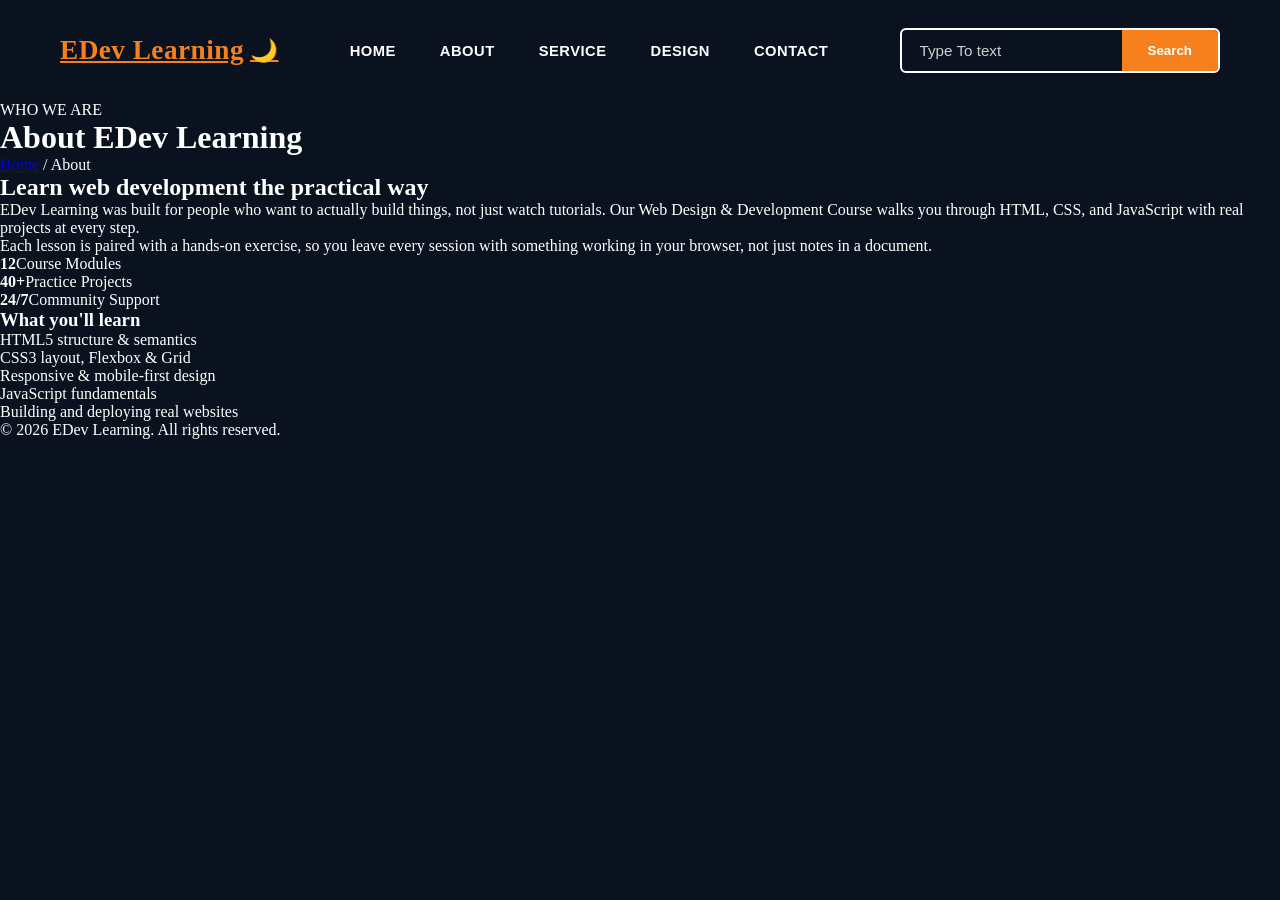
==== html/about.html @ 16021293 "Add HTML Pages" ====
<!DOCTYPE html>
<html lang="km">
<head>
<meta charset="UTF-8">
<meta name="viewport" content="width=device-width, initial-scale=1.0">
<title>About | EDev Learning</title>
<link rel="stylesheet" href="../css/style.css">
</head>
<body>

<nav class="navbar">
  <a href="../index.html" class="logo">EDev Learning <span class="moon">🌙</span></a>
  <ul class="nav-links">
    <li><a href="../index.html">HOME</a></li>
    <li><a href="about.html" class="active">ABOUT</a></li>
    <li><a href="service.html">SERVICE</a></li>
    <li><a href="design.html">DESIGN</a></li>
    <li><a href="contact.html">CONTACT</a></li>
  </ul>
  <form class="search-box" role="search" onsubmit="return false;">
    <input type="text" placeholder="Type To text" aria-label="Search">
    <button type="submit">Search</button>
  </form>
</nav>

<div class="page">
  <div class="page-banner">
    <div class="eyebrow">WHO WE ARE</div>
    <h1>About EDev Learning</h1>
    <p class="crumbs"><a href="../index.html">Home</a> / About</p>
  </div>

  <div class="container">
    <div class="about-grid">
      <div class="about-text">
        <h2>Learn web development the practical way</h2>
        <p>EDev Learning was built for people who want to actually build things, not just watch tutorials. Our Web Design &amp; Development Course walks you through HTML, CSS, and JavaScript with real projects at every step.</p>
        <p>Each lesson is paired with a hands-on exercise, so you leave every session with something working in your browser, not just notes in a document.</p>
        <div class="stat-row">
          <div class="stat"><strong>12</strong><span>Course Modules</span></div>
          <div class="stat"><strong>40+</strong><span>Practice Projects</span></div>
          <div class="stat"><strong>24/7</strong><span>Community Support</span></div>
        </div>
      </div>
      <div class="about-card">
        <h3>What you'll learn</h3>
        <ul>
          <li>HTML5 structure &amp; semantics</li>
          <li>CSS3 layout, Flexbox &amp; Grid</li>
          <li>Responsive &amp; mobile-first design</li>
          <li>JavaScript fundamentals</li>
          <li>Building and deploying real websites</li>
        </ul>
      </div>
    </div>
  </div>
</div>

<footer class="site-footer">
  &copy; 2026 EDev Learning. All rights reserved.
</footer>

</body>
</html>
---- css/style.css ----
:root{
    --orange:#f7801e;
    --orange-dark:#e56f10;
    --navy-top:#0d1b2e;
    --navy-bottom:#1c3a56;
    --panel:#131313;
    --white:#ffffff;
  }
  *{box-sizing:border-box;margin:0;padding:0;}
  html{scroll-behavior:smooth;}
  body{
    font-family:'Georgia','Times New Roman',serif;
    background:#0a1220;
    color:var(--white);
    overflow-x:hidden;
  }

  /* ===== HERO / BACKGROUND ===== */
  .hero{
    position:relative;
    min-height:100vh;
    background:
      radial-gradient(1.5px 1.5px at 20% 15%, #fff 100%, transparent),
      radial-gradient(1px 1px at 40% 8%, #fff 100%, transparent),
      radial-gradient(1.5px 1.5px at 60% 20%, #fff 100%, transparent),
      radial-gradient(1px 1px at 80% 10%, #fff 100%, transparent),
      radial-gradient(1.5px 1.5px at 10% 30%, #fff 100%, transparent),
      radial-gradient(1px 1px at 90% 25%, #fff 100%, transparent),
      radial-gradient(1.5px 1.5px at 30% 5%, #fff 100%, transparent),
      radial-gradient(1px 1px at 70% 35%, #fff 100%, transparent),
      radial-gradient(1px 1px at 50% 40%, #fff 100%, transparent),
      radial-gradient(1.5px 1.5px at 15% 45%, #fff 100%, transparent),
      linear-gradient(180deg, var(--navy-top) 0%, #16304a 55%, var(--navy-bottom) 70%, #0a1220 100%);
    overflow:hidden;
  }

  /* ground / water line */
  .horizon{
    position:absolute;
    left:0; right:0;
    top:62%;
    height:1px;
    background:#000;
    opacity:.4;
    z-index:2;
  }
  .ground{
    position:absolute;
    left:0; right:0;
    top:62%;
    height:6%;
    background:linear-gradient(180deg,#0e1a10 0%, #050a06 100%);
    clip-path:polygon(0 40%, 100% 10%, 100% 100%, 0% 100%);
    z-index:2;
  }
  .water{
    position:absolute;
    left:0; right:0;
    top:68%;
    bottom:0;
    background:linear-gradient(180deg,#12283d 0%, #0a1a2b 100%);
    z-index:1;
  }

  /* tree */
  .tree-wrap{
    position:absolute;
    left:48%;
    top:30%;
    width:180px;
    height:340px;
    z-index:3;
    transform:translateX(-50%);
  }
  .tree{
    width:100%;height:100%;
    fill:#0a0705;
  }
  .tree-reflection{
    position:absolute;
    left:48%;
    top:calc(68% - 2px);
    width:180px;
    height:170px;
    transform:translateX(-50%) scaleY(-1);
    z-index:1;
    opacity:.35;
    filter:blur(1px);
    mask-image:linear-gradient(180deg, rgba(0,0,0,.8), transparent 90%);
    -webkit-mask-image:linear-gradient(180deg, rgba(0,0,0,.8), transparent 90%);
  }
  .tree-reflection svg{width:100%;height:auto;fill:#050a10;}

  /* ===== NAVBAR ===== */
  .navbar{
    position:relative;
    z-index:10;
    display:flex;
    align-items:center;
    justify-content:space-between;
    padding:28px 60px;
    flex-wrap:wrap;
    gap:20px;
  }
  .logo{
    display:flex;
    align-items:center;
    gap:6px;
    font-size:1.7rem;
    font-weight:800;
    color:var(--orange);
    letter-spacing:.5px;
    white-space:nowrap;
  }
  .logo span.moon{
    font-size:1.4rem;
  }
  .nav-links{
    display:flex;
    gap:44px;
    list-style:none;
    font-family:Arial, Helvetica, sans-serif;
  }
  .nav-links a{
    color:var(--white);
    text-decoration:none;
    font-weight:700;
    font-size:.92rem;
    letter-spacing:.5px;
    transition:color .2s ease;
  }
  .nav-links a:hover, .nav-links a:focus-visible{
    color:var(--orange);
  }
  .search-box{
    display:flex;
    border:2px solid var(--white);
    border-radius:6px;
    overflow:hidden;
  }
  .search-box input{
    background:transparent;
    border:none;
    outline:none;
    color:var(--white);
    padding:12px 18px;
    font-family:Arial, Helvetica, sans-serif;
    font-size:.95rem;
    width:220px;
  }
  .search-box input::placeholder{color:#cfcfcf;}
  .search-box button{
    background:var(--orange);
    color:var(--white);
    border:none;
    padding:12px 26px;
    font-weight:700;
    font-family:Arial, Helvetica, sans-serif;
    cursor:pointer;
    transition:background .2s ease;
  }
  .search-box button:hover{background:var(--orange-dark);}

  /* ===== HERO CONTENT ===== */
  .hero-content{
    position:relative;
    z-index:10;
    display:flex;
    justify-content:space-between;
    align-items:flex-start;
    padding:70px 60px 120px;
    gap:40px;
    flex-wrap:wrap;
  }
  .hero-text{
    max-width:720px;
    padding-top:40px;
  }
  .hero-text h1{
    font-size:3.4rem;
    line-height:1.15;
    font-weight:700;
  }
  .hero-text h1 .accent{
    color:var(--orange);
  }
  .hero-text p{
    font-family:Arial, Helvetica, sans-serif;
    font-size:1.15rem;
    line-height:1.7;
    color:#e7e7e7;
    max-width:640px;
    margin-top:24px;
  }
  .join-btn{
    display:inline-block;
    margin-top:36px;
    background:var(--orange);
    color:#1a1a1a;
    font-family:Arial, Helvetica, sans-serif;
    font-weight:700;
    letter-spacing:.5px;
    padding:18px 44px;
    border-radius:6px;
    text-decoration:none;
    border:none;
    cursor:pointer;
    transition:transform .2s ease, background .2s ease;
  }
  .join-btn:hover{background:var(--orange-dark); transform:translateY(-2px);}

  /* ===== LOGIN CARD ===== */
  .login-card{
    background:var(--panel);
    border-radius:14px;
    padding:34px;
    width:380px;
    flex-shrink:0;
    box-shadow:0 25px 60px rgba(0,0,0,.5);
  }
  .login-tab{
    background:var(--white);
    color:var(--orange);
    text-align:center;
    font-weight:700;
    font-size:1.2rem;
    padding:16px;
    border-radius:8px;
    margin-bottom:34px;
    font-family:Arial, Helvetica, sans-serif;
  }
  .field{
    margin-bottom:26px;
  }
  .field label{
    display:block;
    font-family:Arial, Helvetica, sans-serif;
    color:#e0e0e0;
    font-size:1rem;
    margin-bottom:10px;
  }
  .field input{
    width:100%;
    background:transparent;
    border:none;
    border-bottom:1px solid var(--orange);
    color:var(--white);
    padding:6px 2px 12px;
    font-family:Arial, Helvetica, sans-serif;
    font-size:.95rem;
    outline:none;
  }
  .field input::placeholder{color:transparent;}
  .field input:focus{border-bottom-color:var(--white);}
  .login-btn{
    width:100%;
    background:var(--orange);
    color:#1a1a1a;
    font-family:Arial, Helvetica, sans-serif;
    font-weight:700;
    font-size:1.05rem;
    padding:16px;
    border:none;
    border-radius:8px;
    cursor:pointer;
    margin-top:6px;
    transition:background .2s ease;
  }
  .login-btn:hover{background:var(--orange-dark);}
  .signup-line{
    text-align:center;
    font-family:Arial, Helvetica, sans-serif;
    color:#cfcfcf;
    margin-top:22px;
    font-size:.95rem;
  }
  .signup-line a{
    color:var(--orange);
    text-decoration:none;
    font-weight:700;
  }
  .signup-line a:hover{text-decoration:underline;}
  .or-line{
    text-align:center;
    color:#bdbdbd;
    font-family:Arial, Helvetica, sans-serif;
    font-size:.9rem;
    margin-top:26px;
  }
  .socials{
    display:flex;
    justify-content:center;
    gap:18px;
    margin-top:18px;
  }
  .socials a{
    width:42px;
    height:42px;
    border-radius:50%;
    background:transparent;
    border:1px solid #444;
    display:flex;
    align-items:center;
    justify-content:center;
    color:var(--white);
    text-decoration:none;
    transition:background .2s ease, border-color .2s ease;
  }
  .socials a:hover{background:var(--orange); border-color:var(--orange); color:#1a1a1a;}
  .socials svg{width:20px;height:20px;fill:currentColor;}

  /* ===== RESPONSIVE ===== */
  @media(max-width:1100px){
    .hero-content{flex-direction:column; align-items:center;}
    .hero-text{padding-top:0; text-align:center;}
    .hero-text p{margin-left:auto;margin-right:auto;}
    .join-btn{display:block; margin-left:auto; margin-right:auto; width:max-content;}
  }
  @media(max-width:820px){
    .navbar{padding:20px 24px; justify-content:center; text-align:center;}
    .nav-links{gap:20px; justify-content:center;}
    .search-box{width:100%; max-width:400px;}
    .search-box input{width:100%;}
    .hero-content{padding:40px 24px 80px;}
    .hero-text h1{font-size:2.3rem;}
    .login-card{width:100%; max-width:380px;}
    .tree-wrap{width:120px; height:220px; top:26%;}
    .tree-reflection{width:120px;height:110px;}
  }
  @media(max-width:480px){
    .logo{font-size:1.5rem;}
    .nav-links{display:none;}
    .hero-text h1{font-size:1.8rem;}
  }

  :focus-visible{outline:2px solid var(--orange); outline-offset:2px;}
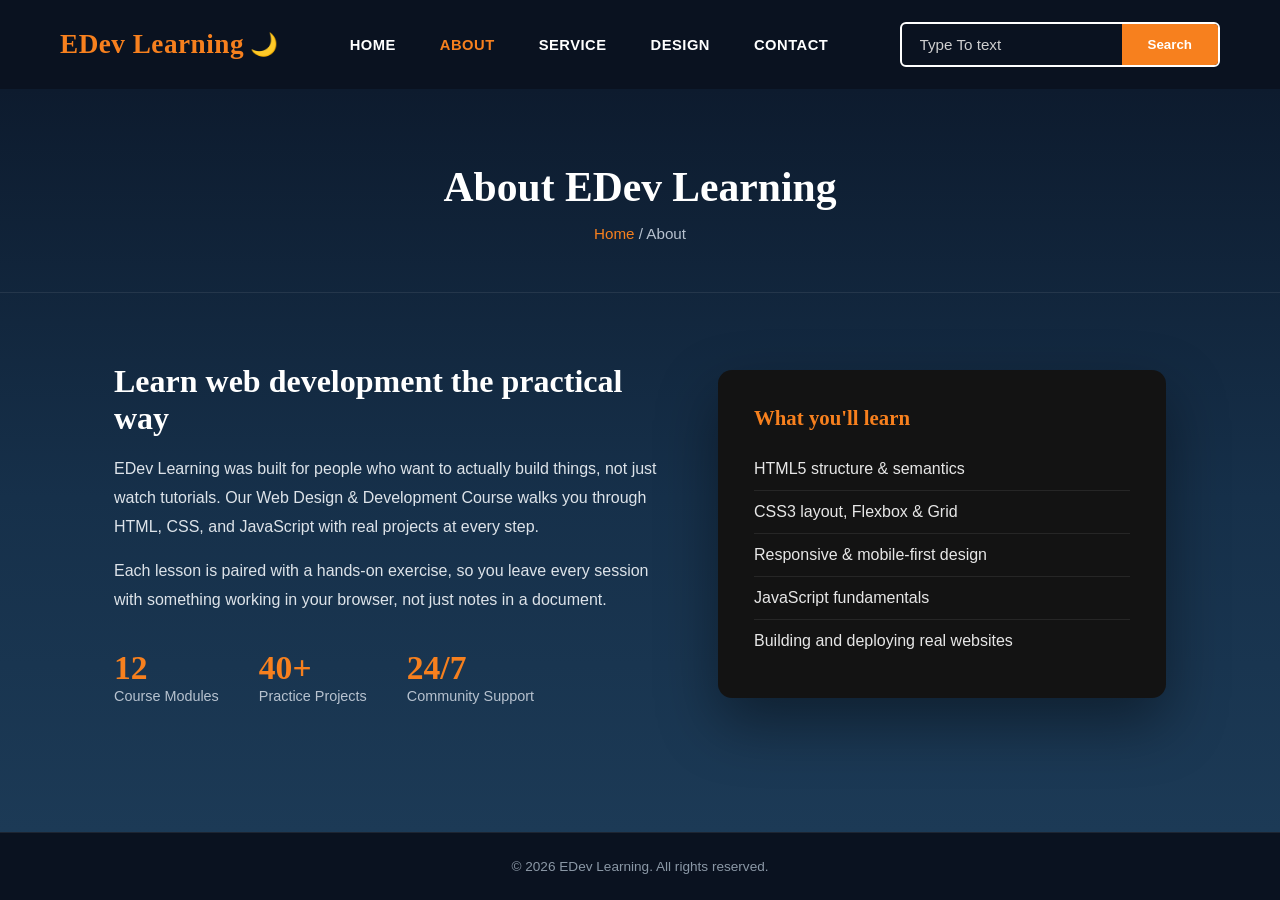
==== commit 57c2a187: "remove eyebrow labels" ====
--- a/html/about.html
+++ b/html/about.html
@@ -1,16 +1,16 @@
 <!DOCTYPE html>
 <html lang="km">
 <head>
-<meta charset="UTF-8">
-<meta name="viewport" content="width=device-width, initial-scale=1.0">
-<title>About | EDev Learning</title>
-<link rel="stylesheet" href="../css/style.css">
+  <meta charset="UTF-8">
+  <meta name="viewport" content="width=device-width, initial-scale=1.0">
+  <title>About | EDev Learning</title>
+  <link rel="stylesheet" href="../css/style.css">
 </head>
 <body>
 
 <nav class="navbar">
   <a href="../index.html" class="logo">EDev Learning <span class="moon">🌙</span></a>
-  <ul class="nav-links">
+  <ul class="nav-links" id="navLinks">
     <li><a href="../index.html">HOME</a></li>
     <li><a href="about.html" class="active">ABOUT</a></li>
     <li><a href="service.html">SERVICE</a></li>
@@ -21,11 +21,14 @@
     <input type="text" placeholder="Type To text" aria-label="Search">
     <button type="submit">Search</button>
   </form>
+  <button class="menu-toggle" aria-label="Toggle menu" aria-expanded="false" aria-controls="navLinks">
+    <svg class="icon-open" viewBox="0 0 24 24" fill="none" stroke="currentColor" stroke-width="2"><path d="M3 6h18M3 12h18M3 18h18"/></svg>
+    <svg class="icon-close" viewBox="0 0 24 24" fill="none" stroke="currentColor" stroke-width="2"><path d="M6 6l12 12M18 6L6 18"/></svg>
+  </button>
 </nav>
 
 <div class="page">
   <div class="page-banner">
-    <div class="eyebrow">WHO WE ARE</div>
     <h1>About EDev Learning</h1>
     <p class="crumbs"><a href="../index.html">Home</a> / About</p>
   </div>
@@ -60,5 +63,7 @@
   &copy; 2026 EDev Learning. All rights reserved.
 </footer>
 
+<script src="../js/main.js"></script>
+
 </body>
 </html>
--- a/css/style.css
+++ b/css/style.css
@@ -1,336 +1,701 @@
-  :root{
-    --orange:#f7801e;
-    --orange-dark:#e56f10;
-    --navy-top:#0d1b2e;
-    --navy-bottom:#1c3a56;
-    --panel:#131313;
-    --white:#ffffff;
+:root{
+  --orange:#f7801e;
+  --orange-dark:#e56f10;
+  --navy-top:#0d1b2e;
+  --navy-bottom:#1c3a56;
+  --panel:#131313;
+  --white:#ffffff;
+}
+*{box-sizing:border-box;margin:0;padding:0;}
+html{scroll-behavior:smooth; height:100%; overflow-y:scroll;}
+body{
+  font-family:'Georgia','Times New Roman',serif;
+  background:#0a1220;
+  color:var(--white);
+  overflow-x:hidden;
+  min-height:100vh;
+  display:flex;
+  flex-direction:column;
+}
+
+/* ===== HERO / BACKGROUND (home page) ===== */
+.hero{
+  position:relative;
+  flex:1 0 auto;
+  display:flex;
+  flex-direction:column;
+  background:
+    radial-gradient(1.5px 1.5px at 20% 15%, #fff 100%, transparent),
+    radial-gradient(1px 1px at 40% 8%, #fff 100%, transparent),
+    radial-gradient(1.5px 1.5px at 60% 20%, #fff 100%, transparent),
+    radial-gradient(1px 1px at 80% 10%, #fff 100%, transparent),
+    radial-gradient(1.5px 1.5px at 10% 30%, #fff 100%, transparent),
+    radial-gradient(1px 1px at 90% 25%, #fff 100%, transparent),
+    radial-gradient(1.5px 1.5px at 30% 5%, #fff 100%, transparent),
+    radial-gradient(1px 1px at 70% 35%, #fff 100%, transparent),
+    radial-gradient(1px 1px at 50% 40%, #fff 100%, transparent),
+    radial-gradient(1.5px 1.5px at 15% 45%, #fff 100%, transparent),
+    linear-gradient(180deg, var(--navy-top) 0%, #16304a 55%, var(--navy-bottom) 70%, #0a1220 100%);
+  overflow:hidden;
+}
+
+/* ground / water line */
+.horizon{
+  position:absolute;
+  left:0; right:0;
+  top:62%;
+  height:1px;
+  background:#000;
+  opacity:.4;
+  z-index:2;
+}
+.ground{
+  position:absolute;
+  left:0; right:0;
+  top:62%;
+  height:6%;
+  background:linear-gradient(180deg,#0e1a10 0%, #050a06 100%);
+  clip-path:polygon(0 40%, 100% 10%, 100% 100%, 0% 100%);
+  z-index:2;
+}
+.water{
+  position:absolute;
+  left:0; right:0;
+  top:68%;
+  bottom:0;
+  background:linear-gradient(180deg,#12283d 0%, #0a1a2b 100%);
+  z-index:1;
+}
+
+/* tree */
+.tree-wrap{
+  position:absolute;
+  left:48%;
+  top:30%;
+  width:180px;
+  height:340px;
+  z-index:3;
+  transform:translateX(-50%);
+}
+.tree{
+  width:100%;height:100%;
+  fill:#0a0705;
+}
+.tree-reflection{
+  position:absolute;
+  left:48%;
+  top:calc(68% - 2px);
+  width:180px;
+  height:170px;
+  transform:translateX(-50%) scaleY(-1);
+  z-index:1;
+  opacity:.35;
+  filter:blur(1px);
+  mask-image:linear-gradient(180deg, rgba(0,0,0,.8), transparent 90%);
+  -webkit-mask-image:linear-gradient(180deg, rgba(0,0,0,.8), transparent 90%);
+}
+.tree-reflection svg{width:100%;height:auto;fill:#050a10;}
+
+/* ===== NAVBAR (shared across all pages) ===== */
+.navbar{
+  position:relative;
+  z-index:10;
+  display:flex;
+  align-items:center;
+  justify-content:space-between;
+  width:100%;
+  padding:22px 60px;
+  flex-wrap:wrap;
+  gap:20px;
+}
+.logo{
+  display:flex;
+  align-items:center;
+  gap:6px;
+  font-size:1.7rem;
+  font-weight:800;
+  color:var(--orange);
+  letter-spacing:.5px;
+  white-space:nowrap;
+  text-decoration:none;
+}
+.logo span.moon{
+  font-size:1.4rem;
+}
+.nav-links{
+  display:flex;
+  gap:44px;
+  list-style:none;
+  font-family:Arial, Helvetica, sans-serif;
+}
+.nav-links a{
+  color:var(--white);
+  text-decoration:none;
+  font-weight:700;
+  font-size:.92rem;
+  letter-spacing:.5px;
+  transition:color .2s ease;
+}
+.nav-links a:hover, .nav-links a:focus-visible, .nav-links a.active{
+  color:var(--orange);
+}
+.search-box{
+  display:flex;
+  border:2px solid var(--white);
+  border-radius:6px;
+  overflow:hidden;
+}
+.search-box input{
+  background:transparent;
+  border:none;
+  outline:none;
+  color:var(--white);
+  padding:12px 18px;
+  font-family:Arial, Helvetica, sans-serif;
+  font-size:.95rem;
+  width:220px;
+}
+.search-box input::placeholder{color:#cfcfcf;}
+.search-box button{
+  background:var(--orange);
+  color:var(--white);
+  border:none;
+  padding:12px 26px;
+  font-weight:700;
+  font-family:Arial, Helvetica, sans-serif;
+  cursor:pointer;
+  transition:background .2s ease;
+}
+.search-box button:hover{background:var(--orange-dark);}
+
+/* ===== HERO CONTENT (home page) ===== */
+.hero-content{
+  position:relative;
+  z-index:10;
+  display:flex;
+  flex:1;
+  justify-content:space-between;
+  align-items:center;
+  padding:20px 60px 40px;
+  gap:40px;
+  flex-wrap:wrap;
+}
+.hero-text{
+  max-width:720px;
+  padding-top:0;
+}
+.hero-text h1{
+  font-size:3.4rem;
+  line-height:1.15;
+  font-weight:700;
+}
+.hero-text h1 .accent{
+  color:var(--orange);
+}
+.typewriter-heading{
+  min-height:2.5em;
+}
+.typewriter-heading .tw-text{
+  white-space:pre-wrap;
+}
+.typewriter-heading .tw-cursor{
+  display:inline-block;
+  width:4px;
+  margin-left:4px;
+  background:var(--white);
+  height:.9em;
+  vertical-align:-.1em;
+  animation:tw-blink 1s step-end infinite;
+}
+@keyframes tw-blink{
+  0%, 100%{opacity:1;}
+  50%{opacity:0;}
+}
+@media (prefers-reduced-motion: reduce){
+  .typewriter-heading .tw-cursor{animation:none; opacity:1;}
+}
+.hero-text p{
+  font-family:Arial, Helvetica, sans-serif;
+  font-size:1.15rem;
+  line-height:1.7;
+  color:#e7e7e7;
+  max-width:640px;
+  margin-top:18px;
+}
+.join-btn{
+  display:inline-block;
+  margin-top:24px;
+  background:var(--orange);
+  color:#1a1a1a;
+  font-family:Arial, Helvetica, sans-serif;
+  font-weight:700;
+  letter-spacing:.5px;
+  padding:18px 44px;
+  border-radius:6px;
+  text-decoration:none;
+  border:none;
+  cursor:pointer;
+  transition:transform .2s ease, background .2s ease;
+}
+.join-btn:hover{background:var(--orange-dark); transform:translateY(-2px);}
+
+/* ===== LOGIN CARD (home page) ===== */
+.login-card{
+  background:var(--panel);
+  border-radius:14px;
+  padding:26px;
+  width:380px;
+  flex-shrink:0;
+  box-shadow:0 25px 60px rgba(0,0,0,.5);
+}
+.login-tab{
+  background:var(--white);
+  color:var(--orange);
+  text-align:center;
+  font-weight:700;
+  font-size:1.2rem;
+  padding:14px;
+  border-radius:8px;
+  margin-bottom:22px;
+  font-family:Arial, Helvetica, sans-serif;
+}
+.field{
+  margin-bottom:18px;
+}
+.field label{
+  display:block;
+  font-family:Arial, Helvetica, sans-serif;
+  color:#e0e0e0;
+  font-size:1rem;
+  margin-bottom:10px;
+}
+.field input, .field textarea{
+  width:100%;
+  background:transparent;
+  border:none;
+  border-bottom:1px solid var(--orange);
+  color:var(--white);
+  padding:6px 2px 12px;
+  font-family:Arial, Helvetica, sans-serif;
+  font-size:.95rem;
+  outline:none;
+  resize:vertical;
+}
+.field input::placeholder, .field textarea::placeholder{color:transparent;}
+.field input:focus, .field textarea:focus{border-bottom-color:var(--white);}
+
+/* kill the browser's light autofill background (Chrome/Edge) */
+.field input:-webkit-autofill,
+.field input:-webkit-autofill:hover,
+.field input:-webkit-autofill:focus,
+.field input:-webkit-autofill:active{
+  -webkit-text-fill-color:var(--white);
+  caret-color:var(--white);
+  box-shadow:0 0 0 1000px var(--panel) inset;
+  -webkit-box-shadow:0 0 0 1000px var(--panel) inset;
+  transition:background-color 9999s ease-in-out 0s;
+}
+.field input:autofill{
+  -webkit-text-fill-color:var(--white);
+  box-shadow:0 0 0 1000px var(--panel) inset;
+}
+.login-btn{
+  width:100%;
+  background:var(--orange);
+  color:#1a1a1a;
+  font-family:Arial, Helvetica, sans-serif;
+  font-weight:700;
+  font-size:1.05rem;
+  padding:16px;
+  border:none;
+  border-radius:8px;
+  cursor:pointer;
+  margin-top:6px;
+  transition:background .2s ease;
+}
+.login-btn:hover{background:var(--orange-dark);}
+.signup-line{
+  text-align:center;
+  font-family:Arial, Helvetica, sans-serif;
+  color:#cfcfcf;
+  margin-top:16px;
+  font-size:.95rem;
+}
+.signup-line a{
+  color:var(--orange);
+  text-decoration:none;
+  font-weight:700;
+}
+.signup-line a:hover{text-decoration:underline;}
+.or-line{
+  text-align:center;
+  color:#bdbdbd;
+  font-family:Arial, Helvetica, sans-serif;
+  font-size:.9rem;
+  margin-top:18px;
+}
+.socials{
+  display:flex;
+  justify-content:center;
+  gap:18px;
+  margin-top:12px;
+}
+.socials a{
+  width:42px;
+  height:42px;
+  border-radius:50%;
+  background:transparent;
+  border:1px solid #444;
+  display:flex;
+  align-items:center;
+  justify-content:center;
+  color:var(--white);
+  text-decoration:none;
+  transition:background .2s ease, border-color .2s ease;
+}
+.socials a:hover{background:var(--orange); border-color:var(--orange); color:#1a1a1a;}
+.socials svg{width:20px;height:20px;fill:currentColor;}
+
+/* ===== INNER PAGE LAYOUT (about / service / design / contact) ===== */
+.page{
+  position:relative;
+  flex:1 0 auto;
+  background:linear-gradient(180deg, var(--navy-top) 0%, #16304a 55%, var(--navy-bottom) 100%);
+}
+
+/* Auth page (sign up) */
+.auth-page{
+  position:relative;
+  flex:1 0 auto;
+  display:flex;
+  align-items:center;
+  justify-content:center;
+  padding:50px 24px;
+  background:linear-gradient(180deg, var(--navy-top) 0%, #16304a 55%, var(--navy-bottom) 100%);
+}
+.auth-page .login-card{width:420px; max-width:100%;}
+.auth-page .field-row{
+  display:grid;
+  grid-template-columns:1fr 1fr;
+  gap:18px;
+}
+@media(max-width:480px){
+  .auth-page .field-row{grid-template-columns:1fr;}
+}
+.page-banner{
+  position:relative;
+  z-index:10;
+  text-align:center;
+  padding:60px 24px 50px;
+  border-bottom:1px solid rgba(255,255,255,.08);
+}
+.page-banner .eyebrow{
+  font-family:Arial, Helvetica, sans-serif;
+  color:var(--orange);
+  letter-spacing:2px;
+  font-size:.85rem;
+  font-weight:700;
+}
+.page-banner h1{
+  font-size:2.6rem;
+  margin-top:14px;
+}
+.page-banner .crumbs{
+  font-family:Arial, Helvetica, sans-serif;
+  color:#b7c2cf;
+  margin-top:14px;
+  font-size:.95rem;
+}
+.page-banner .crumbs a{color:var(--orange); text-decoration:none;}
+.page-banner .crumbs a:hover{text-decoration:underline;}
+
+.container{
+  position:relative;
+  z-index:10;
+  max-width:1100px;
+  margin:0 auto;
+  padding:70px 24px 100px;
+}
+
+/* About page */
+.about-grid{
+  display:flex;
+  gap:56px;
+  align-items:center;
+  flex-wrap:wrap;
+}
+.about-grid .about-text{flex:1 1 420px;}
+.about-grid .about-text h2{font-size:2rem; margin-bottom:18px;}
+.about-grid .about-text p{
+  font-family:Arial, Helvetica, sans-serif;
+  color:#dde3e9;
+  line-height:1.8;
+  margin-bottom:16px;
+}
+.stat-row{
+  display:flex;
+  gap:40px;
+  margin-top:34px;
+  flex-wrap:wrap;
+}
+.stat-row .stat{font-family:Arial, Helvetica, sans-serif;}
+.stat-row .stat strong{display:block; font-size:2.1rem; color:var(--orange); font-family:Georgia, serif;}
+.stat-row .stat span{color:#b7c2cf; font-size:.9rem;}
+.about-card{
+  flex:1 1 320px;
+  background:var(--panel);
+  border-radius:14px;
+  padding:36px;
+  box-shadow:0 25px 60px rgba(0,0,0,.4);
+}
+.about-card h3{color:var(--orange); font-size:1.3rem; margin-bottom:18px;}
+.about-card ul{list-style:none; font-family:Arial, Helvetica, sans-serif;}
+.about-card li{
+  padding:12px 0;
+  border-bottom:1px solid rgba(255,255,255,.08);
+  color:#e7e7e7;
+}
+.about-card li:last-child{border-bottom:none;}
+
+/* Service page */
+.service-grid{
+  display:grid;
+  grid-template-columns:repeat(auto-fit, minmax(260px, 1fr));
+  gap:28px;
+}
+.service-card{
+  background:var(--panel);
+  border-radius:14px;
+  padding:32px;
+  border:1px solid rgba(255,255,255,.06);
+  transition:transform .2s ease, border-color .2s ease;
+}
+.service-card:hover{transform:translateY(-6px); border-color:var(--orange);}
+.service-card .icon{
+  width:54px; height:54px;
+  border-radius:12px;
+  background:rgba(247,128,30,.12);
+  display:flex; align-items:center; justify-content:center;
+  margin-bottom:20px;
+  color:var(--orange);
+}
+.service-card .icon svg{width:26px;height:26px;fill:currentColor;}
+.service-card h3{font-size:1.25rem; margin-bottom:12px;}
+.service-card p{
+  font-family:Arial, Helvetica, sans-serif;
+  color:#c9d2db;
+  line-height:1.7;
+  font-size:.95rem;
+}
+
+/* Design page */
+.design-grid{
+  display:grid;
+  grid-template-columns:repeat(auto-fit, minmax(300px, 1fr));
+  gap:28px;
+}
+.design-card{
+  position:relative;
+  border-radius:18px;
+  overflow:hidden;
+  aspect-ratio:4/3;
+  background:linear-gradient(150deg, #1c3a56 0%, #0d1b2e 55%, #0a1220 100%);
+  border:1px solid rgba(255,255,255,.08);
+  display:flex;
+  flex-direction:column;
+  justify-content:space-between;
+  padding:24px;
+  transition:transform .25s ease, border-color .25s ease, box-shadow .25s ease;
+}
+.design-card:hover{
+  transform:translateY(-6px);
+  border-color:rgba(247,128,30,.55);
+  box-shadow:0 20px 40px rgba(0,0,0,.45);
+}
+.design-card::before{
+  content:"";
+  position:absolute; inset:0;
+  background:radial-gradient(circle at 78% 18%, rgba(247,128,30,.20), transparent 55%);
+  pointer-events:none;
+}
+.design-card .card-top{
+  position:relative;
+  z-index:1;
+  display:flex;
+  align-items:center;
+  justify-content:space-between;
+}
+.design-card .badge{
+  width:44px; height:44px;
+  border-radius:50%;
+  background:rgba(247,128,30,.14);
+  border:1px solid rgba(247,128,30,.4);
+  display:flex; align-items:center; justify-content:center;
+  color:var(--orange);
+  flex-shrink:0;
+}
+.design-card .badge svg{width:20px;height:20px;fill:none;stroke:currentColor;stroke-width:1.8;}
+.design-card .num{
+  font-family:Arial, Helvetica, sans-serif;
+  font-size:2.4rem;
+  font-weight:800;
+  color:rgba(255,255,255,.08);
+  line-height:1;
+}
+.design-card .card-body{
+  position:relative;
+  z-index:1;
+}
+.design-card .tag{
+  display:block;
+  font-family:Arial, Helvetica, sans-serif;
+  font-size:.78rem;
+  font-weight:700;
+  letter-spacing:1.5px;
+  color:var(--orange);
+  text-transform:uppercase;
+  margin-bottom:10px;
+}
+.design-card h3{
+  font-size:1.3rem;
+  line-height:1.3;
+}
+
+/* Contact page */
+.contact-grid{
+  display:flex;
+  gap:56px;
+  flex-wrap:wrap;
+}
+.contact-info{flex:1 1 320px; font-family:Arial, Helvetica, sans-serif;}
+.contact-info h2{font-family:Georgia, serif; font-size:2rem; margin-bottom:16px;}
+.contact-info p{color:#dde3e9; line-height:1.8; margin-bottom:28px;}
+.contact-info .info-row{
+  display:flex; gap:14px; align-items:flex-start;
+  margin-bottom:22px;
+}
+.contact-info .info-row .icon{
+  width:40px; height:40px; border-radius:50%;
+  background:rgba(247,128,30,.14);
+  display:flex; align-items:center; justify-content:center;
+  color:var(--orange); flex-shrink:0;
+}
+.contact-info .info-row .icon svg{width:18px;height:18px;fill:currentColor;}
+.contact-info .info-row strong{display:block; font-size:.95rem;}
+.contact-info .info-row span{color:#b7c2cf; font-size:.9rem;}
+.contact-form{
+  flex:1 1 380px;
+  background:var(--panel);
+  border-radius:14px;
+  padding:36px;
+  box-shadow:0 25px 60px rgba(0,0,0,.4);
+}
+.contact-form h3{color:var(--orange); margin-bottom:24px; font-family:Arial, Helvetica, sans-serif;}
+
+/* ===== FOOTER (shared) ===== */
+.site-footer{
+  position:relative;
+  z-index:10;
+  border-top:1px solid rgba(255,255,255,.08);
+  padding:26px 60px;
+  text-align:center;
+  font-family:Arial, Helvetica, sans-serif;
+  color:#8b98a6;
+  font-size:.85rem;
+}
+.site-footer a{color:var(--orange); text-decoration:none;}
+
+/* ===== RESPONSIVE ===== */
+@media(max-width:1100px){
+  .hero-content{flex-direction:column; align-items:center;}
+  .hero-text{padding-top:0; text-align:center;}
+  .hero-text p{margin-left:auto;margin-right:auto;}
+  .join-btn{display:block; margin-left:auto; margin-right:auto; width:max-content;}
+}
+@media(max-width:820px){
+  .navbar{padding:20px 24px; justify-content:center; text-align:center;}
+  .nav-links{gap:20px; justify-content:center;}
+  .search-box{width:100%; max-width:400px;}
+  .search-box input{width:100%;}
+  .hero-content{padding:24px 24px 50px;}
+  .hero-text h1{font-size:2.3rem;}
+  .login-card{width:100%; max-width:380px;}
+  .tree-wrap{width:120px; height:220px; top:26%;}
+  .tree-reflection{width:120px;height:110px;}
+  .page-banner h1{font-size:2rem;}
+}
+@media(max-width:480px){
+  .logo{font-size:1.5rem;}
+  .hero-text h1{font-size:1.8rem;}
+  .menu-toggle{display:flex;}
+  .nav-links{
+    display:none;
+    position:absolute;
+    top:100%;
+    left:0;
+    right:0;
+    flex-direction:column;
+    gap:0;
+    background:#0d1b2e;
+    border-top:1px solid rgba(255,255,255,.08);
+    border-bottom:1px solid rgba(255,255,255,.08);
+    z-index:20;
+    text-align:left;
   }
-  *{box-sizing:border-box;margin:0;padding:0;}
-  html{scroll-behavior:smooth;}
-  body{
-    font-family:'Georgia','Times New Roman',serif;
-    background:#0a1220;
-    color:var(--white);
-    overflow-x:hidden;
-  }
-
-  /* ===== HERO / BACKGROUND ===== */
-  .hero{
-    position:relative;
-    min-height:100vh;
-    background:
-      radial-gradient(1.5px 1.5px at 20% 15%, #fff 100%, transparent),
-      radial-gradient(1px 1px at 40% 8%, #fff 100%, transparent),
-      radial-gradient(1.5px 1.5px at 60% 20%, #fff 100%, transparent),
-      radial-gradient(1px 1px at 80% 10%, #fff 100%, transparent),
-      radial-gradient(1.5px 1.5px at 10% 30%, #fff 100%, transparent),
-      radial-gradient(1px 1px at 90% 25%, #fff 100%, transparent),
-      radial-gradient(1.5px 1.5px at 30% 5%, #fff 100%, transparent),
-      radial-gradient(1px 1px at 70% 35%, #fff 100%, transparent),
-      radial-gradient(1px 1px at 50% 40%, #fff 100%, transparent),
-      radial-gradient(1.5px 1.5px at 15% 45%, #fff 100%, transparent),
-      linear-gradient(180deg, var(--navy-top) 0%, #16304a 55%, var(--navy-bottom) 70%, #0a1220 100%);
-    overflow:hidden;
-  }
-
-  /* ground / water line */
-  .horizon{
-    position:absolute;
-    left:0; right:0;
-    top:62%;
-    height:1px;
-    background:#000;
-    opacity:.4;
-    z-index:2;
-  }
-  .ground{
-    position:absolute;
-    left:0; right:0;
-    top:62%;
-    height:6%;
-    background:linear-gradient(180deg,#0e1a10 0%, #050a06 100%);
-    clip-path:polygon(0 40%, 100% 10%, 100% 100%, 0% 100%);
-    z-index:2;
-  }
-  .water{
-    position:absolute;
-    left:0; right:0;
-    top:68%;
-    bottom:0;
-    background:linear-gradient(180deg,#12283d 0%, #0a1a2b 100%);
-    z-index:1;
-  }
-
-  /* tree */
-  .tree-wrap{
-    position:absolute;
-    left:48%;
-    top:30%;
-    width:180px;
-    height:340px;
-    z-index:3;
-    transform:translateX(-50%);
-  }
-  .tree{
-    width:100%;height:100%;
-    fill:#0a0705;
-  }
-  .tree-reflection{
-    position:absolute;
-    left:48%;
-    top:calc(68% - 2px);
-    width:180px;
-    height:170px;
-    transform:translateX(-50%) scaleY(-1);
-    z-index:1;
-    opacity:.35;
-    filter:blur(1px);
-    mask-image:linear-gradient(180deg, rgba(0,0,0,.8), transparent 90%);
-    -webkit-mask-image:linear-gradient(180deg, rgba(0,0,0,.8), transparent 90%);
-  }
-  .tree-reflection svg{width:100%;height:auto;fill:#050a10;}
-
-  /* ===== NAVBAR ===== */
-  .navbar{
-    position:relative;
-    z-index:10;
-    display:flex;
-    align-items:center;
-    justify-content:space-between;
-    padding:28px 60px;
-    flex-wrap:wrap;
-    gap:20px;
-  }
-  .logo{
-    display:flex;
-    align-items:center;
-    gap:6px;
-    font-size:1.7rem;
-    font-weight:800;
-    color:var(--orange);
-    letter-spacing:.5px;
-    white-space:nowrap;
-  }
-  .logo span.moon{
-    font-size:1.4rem;
-  }
-  .nav-links{
-    display:flex;
-    gap:44px;
-    list-style:none;
-    font-family:Arial, Helvetica, sans-serif;
-  }
-  .nav-links a{
-    color:var(--white);
-    text-decoration:none;
-    font-weight:700;
-    font-size:.92rem;
-    letter-spacing:.5px;
-    transition:color .2s ease;
-  }
-  .nav-links a:hover, .nav-links a:focus-visible{
-    color:var(--orange);
-  }
-  .search-box{
-    display:flex;
-    border:2px solid var(--white);
-    border-radius:6px;
-    overflow:hidden;
-  }
-  .search-box input{
-    background:transparent;
-    border:none;
-    outline:none;
-    color:var(--white);
-    padding:12px 18px;
-    font-family:Arial, Helvetica, sans-serif;
-    font-size:.95rem;
-    width:220px;
-  }
-  .search-box input::placeholder{color:#cfcfcf;}
-  .search-box button{
-    background:var(--orange);
-    color:var(--white);
-    border:none;
-    padding:12px 26px;
-    font-weight:700;
-    font-family:Arial, Helvetica, sans-serif;
-    cursor:pointer;
-    transition:background .2s ease;
-  }
-  .search-box button:hover{background:var(--orange-dark);}
-
-  /* ===== HERO CONTENT ===== */
-  .hero-content{
-    position:relative;
-    z-index:10;
-    display:flex;
-    justify-content:space-between;
-    align-items:flex-start;
-    padding:70px 60px 120px;
-    gap:40px;
-    flex-wrap:wrap;
-  }
-  .hero-text{
-    max-width:720px;
-    padding-top:40px;
-  }
-  .hero-text h1{
-    font-size:3.4rem;
-    line-height:1.15;
-    font-weight:700;
-  }
-  .hero-text h1 .accent{
-    color:var(--orange);
-  }
-  .hero-text p{
-    font-family:Arial, Helvetica, sans-serif;
-    font-size:1.15rem;
-    line-height:1.7;
-    color:#e7e7e7;
-    max-width:640px;
-    margin-top:24px;
-  }
-  .join-btn{
-    display:inline-block;
-    margin-top:36px;
-    background:var(--orange);
-    color:#1a1a1a;
-    font-family:Arial, Helvetica, sans-serif;
-    font-weight:700;
-    letter-spacing:.5px;
-    padding:18px 44px;
-    border-radius:6px;
-    text-decoration:none;
-    border:none;
-    cursor:pointer;
-    transition:transform .2s ease, background .2s ease;
-  }
-  .join-btn:hover{background:var(--orange-dark); transform:translateY(-2px);}
-
-  /* ===== LOGIN CARD ===== */
-  .login-card{
-    background:var(--panel);
-    border-radius:14px;
-    padding:34px;
-    width:380px;
-    flex-shrink:0;
-    box-shadow:0 25px 60px rgba(0,0,0,.5);
-  }
-  .login-tab{
-    background:var(--white);
-    color:var(--orange);
-    text-align:center;
-    font-weight:700;
-    font-size:1.2rem;
-    padding:16px;
-    border-radius:8px;
-    margin-bottom:34px;
-    font-family:Arial, Helvetica, sans-serif;
-  }
-  .field{
-    margin-bottom:26px;
-  }
-  .field label{
-    display:block;
-    font-family:Arial, Helvetica, sans-serif;
-    color:#e0e0e0;
-    font-size:1rem;
-    margin-bottom:10px;
-  }
-  .field input{
-    width:100%;
-    background:transparent;
-    border:none;
-    border-bottom:1px solid var(--orange);
-    color:var(--white);
-    padding:6px 2px 12px;
-    font-family:Arial, Helvetica, sans-serif;
-    font-size:.95rem;
-    outline:none;
-  }
-  .field input::placeholder{color:transparent;}
-  .field input:focus{border-bottom-color:var(--white);}
-  .login-btn{
-    width:100%;
-    background:var(--orange);
-    color:#1a1a1a;
-    font-family:Arial, Helvetica, sans-serif;
-    font-weight:700;
-    font-size:1.05rem;
-    padding:16px;
-    border:none;
-    border-radius:8px;
-    cursor:pointer;
-    margin-top:6px;
-    transition:background .2s ease;
-  }
-  .login-btn:hover{background:var(--orange-dark);}
-  .signup-line{
-    text-align:center;
-    font-family:Arial, Helvetica, sans-serif;
-    color:#cfcfcf;
-    margin-top:22px;
-    font-size:.95rem;
-  }
-  .signup-line a{
-    color:var(--orange);
-    text-decoration:none;
-    font-weight:700;
-  }
-  .signup-line a:hover{text-decoration:underline;}
-  .or-line{
-    text-align:center;
-    color:#bdbdbd;
-    font-family:Arial, Helvetica, sans-serif;
-    font-size:.9rem;
-    margin-top:26px;
-  }
-  .socials{
-    display:flex;
-    justify-content:center;
-    gap:18px;
-    margin-top:18px;
-  }
-  .socials a{
-    width:42px;
-    height:42px;
-    border-radius:50%;
-    background:transparent;
-    border:1px solid #444;
-    display:flex;
-    align-items:center;
-    justify-content:center;
-    color:var(--white);
-    text-decoration:none;
-    transition:background .2s ease, border-color .2s ease;
-  }
-  .socials a:hover{background:var(--orange); border-color:var(--orange); color:#1a1a1a;}
-  .socials svg{width:20px;height:20px;fill:currentColor;}
-
-  /* ===== RESPONSIVE ===== */
-  @media(max-width:1100px){
-    .hero-content{flex-direction:column; align-items:center;}
-    .hero-text{padding-top:0; text-align:center;}
-    .hero-text p{margin-left:auto;margin-right:auto;}
-    .join-btn{display:block; margin-left:auto; margin-right:auto; width:max-content;}
-  }
-  @media(max-width:820px){
-    .navbar{padding:20px 24px; justify-content:center; text-align:center;}
-    .nav-links{gap:20px; justify-content:center;}
-    .search-box{width:100%; max-width:400px;}
-    .search-box input{width:100%;}
-    .hero-content{padding:40px 24px 80px;}
-    .hero-text h1{font-size:2.3rem;}
-    .login-card{width:100%; max-width:380px;}
-    .tree-wrap{width:120px; height:220px; top:26%;}
-    .tree-reflection{width:120px;height:110px;}
-  }
-  @media(max-width:480px){
-    .logo{font-size:1.5rem;}
-    .nav-links{display:none;}
-    .hero-text h1{font-size:1.8rem;}
-  }
-
-  :focus-visible{outline:2px solid var(--orange); outline-offset:2px;}+  .nav-links.open{display:flex;}
+  .nav-links li{width:100%;}
+  .nav-links a{display:block; padding:16px 24px; border-bottom:1px solid rgba(255,255,255,.06);}
+}
+
+/* ===== MOBILE MENU TOGGLE ===== */
+.menu-toggle{
+  display:none;
+  width:40px; height:40px;
+  background:transparent;
+  border:1px solid rgba(255,255,255,.3);
+  border-radius:6px;
+  color:var(--white);
+  align-items:center;
+  justify-content:center;
+  cursor:pointer;
+  flex-shrink:0;
+}
+.menu-toggle svg{width:20px;height:20px;}
+.menu-toggle .icon-close{display:none;}
+.menu-toggle.is-open .icon-open{display:none;}
+.menu-toggle.is-open .icon-close{display:block;}
+
+/* ===== SCROLL REVEAL ===== */
+.reveal{
+  opacity:0;
+  transform:translateY(24px);
+  transition:opacity .6s ease, transform .6s ease;
+}
+.reveal.in-view{
+  opacity:1;
+  transform:translateY(0);
+}
+@media (prefers-reduced-motion: reduce){
+  .reveal{opacity:1; transform:none; transition:none;}
+}
+
+/* ===== FORM VALIDATION ===== */
+.field-invalid{border-bottom-color:#e5484d !important;}
+.field-error{
+  font-family:Arial, Helvetica, sans-serif;
+  color:#ff8a8a;
+  font-size:.8rem;
+  margin-top:6px;
+}
+.form-success{
+  font-family:Arial, Helvetica, sans-serif;
+  color:#8be0a8;
+  background:rgba(70,180,110,.12);
+  border:1px solid rgba(70,180,110,.4);
+  border-radius:8px;
+  padding:12px 14px;
+  font-size:.9rem;
+  margin-bottom:18px;
+}
+
+:focus-visible{outline:2px solid var(--orange); outline-offset:2px;}
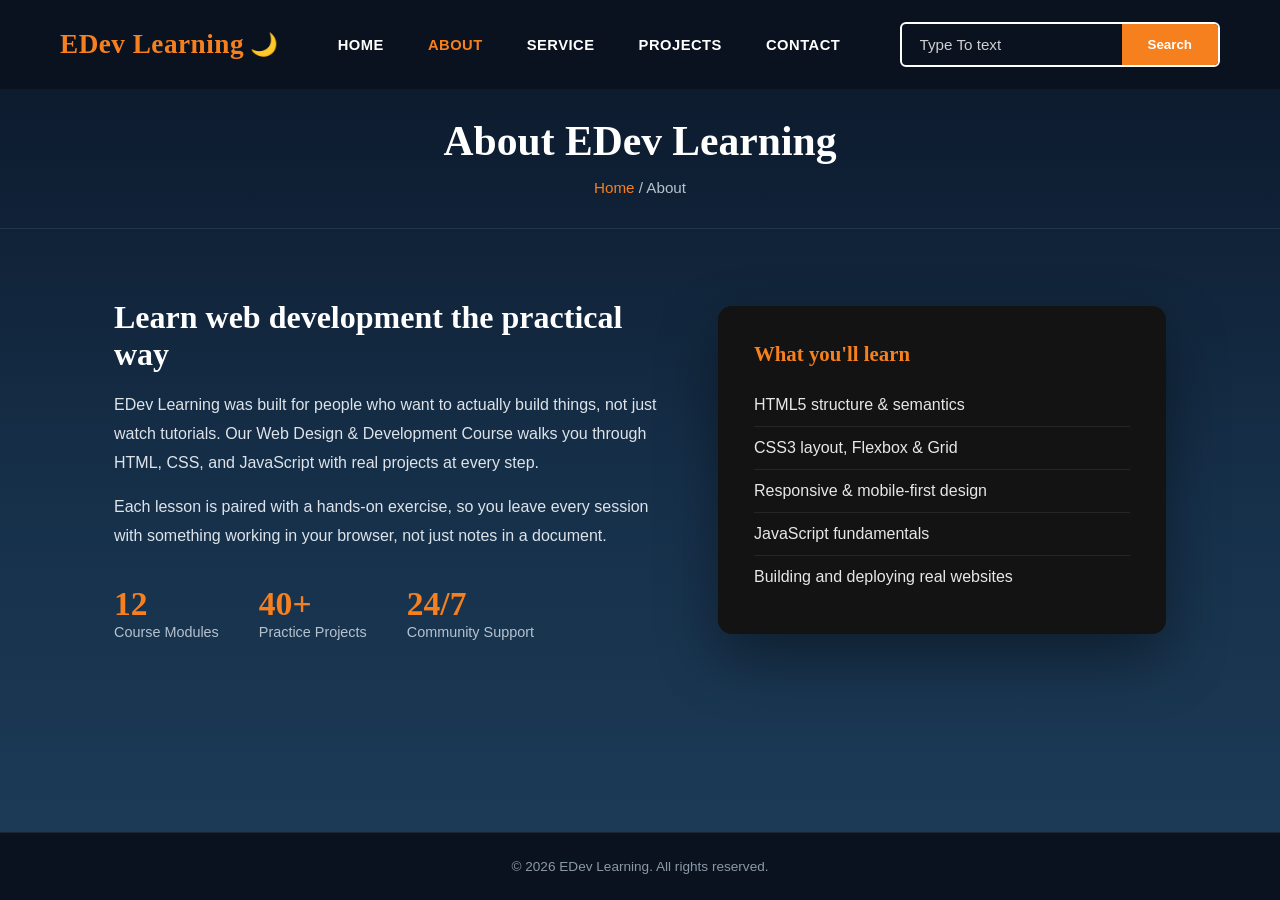
==== commit d1929fe8: "rename design page to projects" ====
--- a/html/about.html
+++ b/html/about.html
@@ -14,7 +14,7 @@
     <li><a href="../index.html">HOME</a></li>
     <li><a href="about.html" class="active">ABOUT</a></li>
     <li><a href="service.html">SERVICE</a></li>
-    <li><a href="design.html">DESIGN</a></li>
+    <li><a href="projects.html">PROJECTS</a></li>
     <li><a href="contact.html">CONTACT</a></li>
   </ul>
   <form class="search-box" role="search" onsubmit="return false;">
@@ -66,4 +66,4 @@
 <script src="../js/main.js"></script>
 
 </body>
-</html>+</html>
--- a/css/style.css
+++ b/css/style.css
@@ -386,7 +386,7 @@
   position:relative;
   z-index:10;
   text-align:center;
-  padding:60px 24px 50px;
+  padding:28px 24px 32px;
   border-bottom:1px solid rgba(255,255,255,.08);
 }
 .page-banner .eyebrow{
@@ -398,7 +398,7 @@
 }
 .page-banner h1{
   font-size:2.6rem;
-  margin-top:14px;
+  margin-top:0;
 }
 .page-banner .crumbs{
   font-family:Arial, Helvetica, sans-serif;
